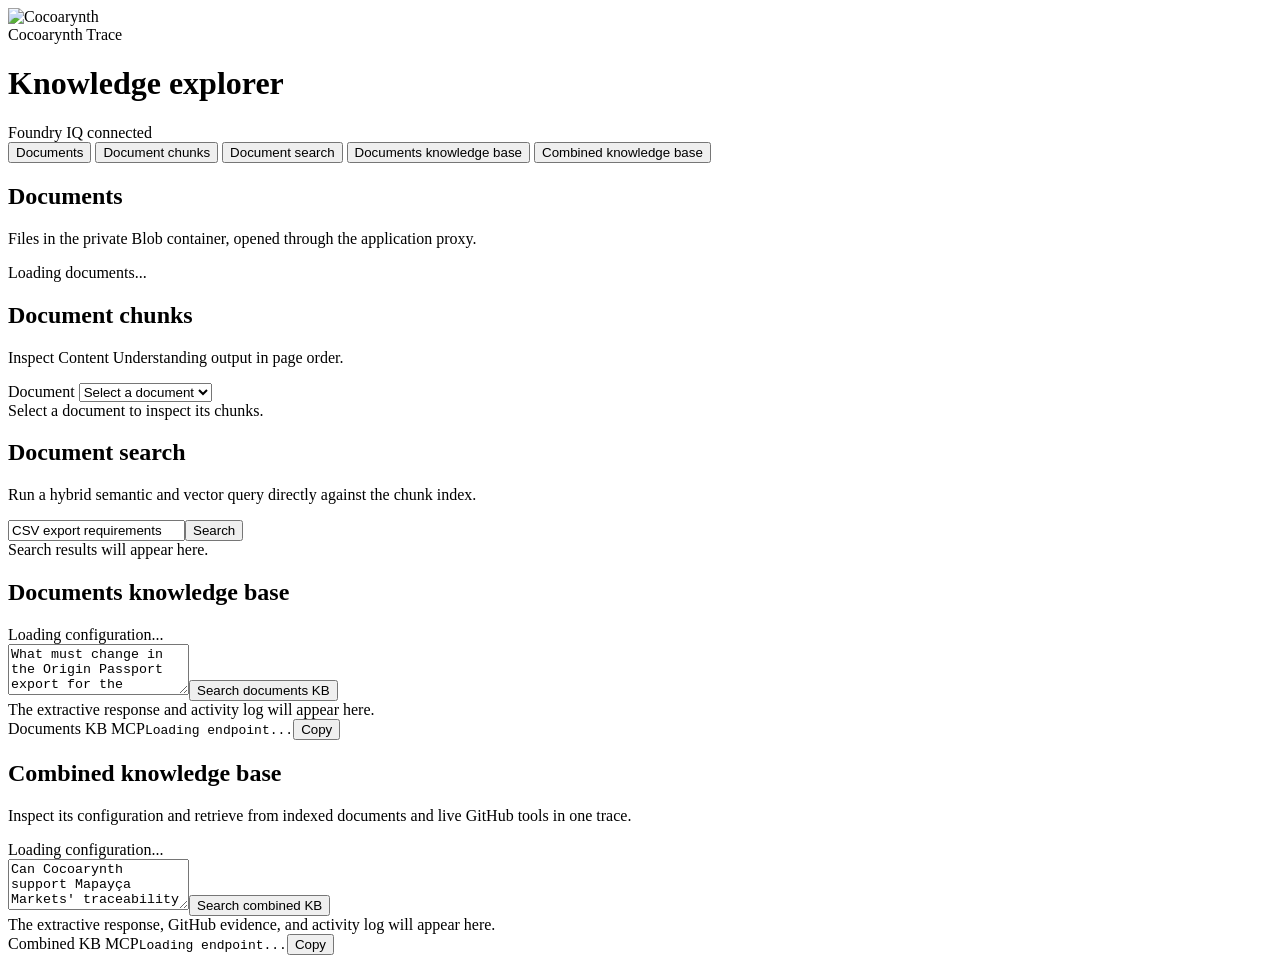
==== app/backend/static/index.html @ 741f6681 "More workshop parts" ====
<!doctype html>
<html lang="en">
  <head>
    <meta charset="UTF-8" />
    <meta name="viewport" content="width=device-width, initial-scale=1.0" />
    <title>Foundry IQ workshop portal</title>
    <link rel="preconnect" href="https://fonts.googleapis.com" />
    <link rel="preconnect" href="https://fonts.gstatic.com" crossorigin />
    <link href="https://fonts.googleapis.com/css2?family=IBM+Plex+Mono:wght@400;500&family=Manrope:wght@400;600;700&display=swap" rel="stylesheet" />
    <link rel="stylesheet" href="/assets/styles.css?v=9" />
  </head>
  <body>
    <header>
      <img class="brand-mark" src="/assets/cocoarynth-mark.png?v=2" alt="Cocoarynth" />
      <div class="brand-copy"><span class="kicker">Cocoarynth Trace</span><h1>Knowledge explorer</h1></div>
      <div class="service-state"><span></span> Foundry IQ connected</div>
    </header>

    <main>
      <aside>
        <nav aria-label="Knowledge explorer pages">
          <button class="nav-item active" data-target="documents">Documents</button>
          <button class="nav-item" data-target="chunks">Document chunks</button>
          <button class="nav-item" data-target="search">Document search</button>
          <button class="nav-item" data-target="documents-kb">Documents knowledge base</button>
          <button class="nav-item" data-target="combined-kb">Combined knowledge base</button>
        </nav>
      </aside>

      <section class="workspace">
        <div id="documents" class="panel active">
          <div class="panel-heading"><h2>Documents</h2><p>Files in the private Blob container, opened through the application proxy.</p></div>
          <div id="document-list" class="document-list" aria-live="polite"><div class="empty-state">Loading documents...</div></div>
        </div>

        <div id="chunks" class="panel">
          <div class="panel-heading"><h2>Document chunks</h2><p>Inspect Content Understanding output in page order.</p></div>
          <label for="document-select">Document</label>
          <select id="document-select"><option value="">Select a document</option></select>
          <div id="chunk-summary" class="result-summary"></div>
          <div id="chunk-list" class="result-list"><div class="empty-state">Select a document to inspect its chunks.</div></div>
        </div>

        <div id="search" class="panel">
          <div class="panel-heading"><h2>Document search</h2><p>Run a hybrid semantic and vector query directly against the chunk index.</p></div>
          <form id="search-form" class="search-bar"><input id="search-query" aria-label="Search document chunks" value="CSV export requirements" /><button class="primary" type="submit">Search</button></form>
          <div id="search-summary" class="result-summary"></div>
          <div id="search-results" class="result-list"><div class="empty-state">Search results will appear here.</div></div>
        </div>

        <div id="documents-kb" class="panel">
          <div class="panel-heading"><h2>Documents knowledge base</h2></div>
          <div id="documents-kb-configuration" class="configuration-grid"><div class="empty-state">Loading configuration...</div></div>
          <form class="kb-search" data-combined="false"><textarea aria-label="Documents knowledge base question" rows="3">What must change in the Origin Passport export for the Mapayça Markets pilot?</textarea><button class="primary" type="submit">Search documents KB</button></form>
          <div class="kb-output"><div class="empty-state">The extractive response and activity log will appear here.</div></div>
          <div class="mcp-strip" data-kb="documents"><span>Documents KB MCP</span><code>Loading endpoint...</code><button class="copy-endpoint" aria-label="Copy documents MCP endpoint">Copy</button></div>
        </div>

        <div id="combined-kb" class="panel">
          <div class="panel-heading"><h2>Combined knowledge base</h2><p>Inspect its configuration and retrieve from indexed documents and live GitHub tools in one trace.</p></div>
          <div id="combined-kb-configuration" class="configuration-grid"><div class="empty-state">Loading configuration...</div></div>
          <form class="kb-search" data-combined="true"><textarea aria-label="Combined knowledge base question" rows="3">Can Cocoarynth support Mapayça Markets' traceability import today? Identify the blocker, check relevant issues for related open work, and cite both the pilot requirements and current implementation evidence.</textarea><button class="primary" type="submit">Search combined KB</button></form>
          <div class="kb-output"><div class="empty-state">The extractive response, GitHub evidence, and activity log will appear here.</div></div>
          <div class="mcp-strip" data-kb="combined"><span>Combined KB MCP</span><code>Loading endpoint...</code><button class="copy-endpoint" aria-label="Copy combined MCP endpoint">Copy</button></div>
        </div>
      </section>
    </main>
    <div id="toast" role="status" aria-live="polite"></div>
    <script src="/assets/app.js?v=9"></script>
  </body>
</html>
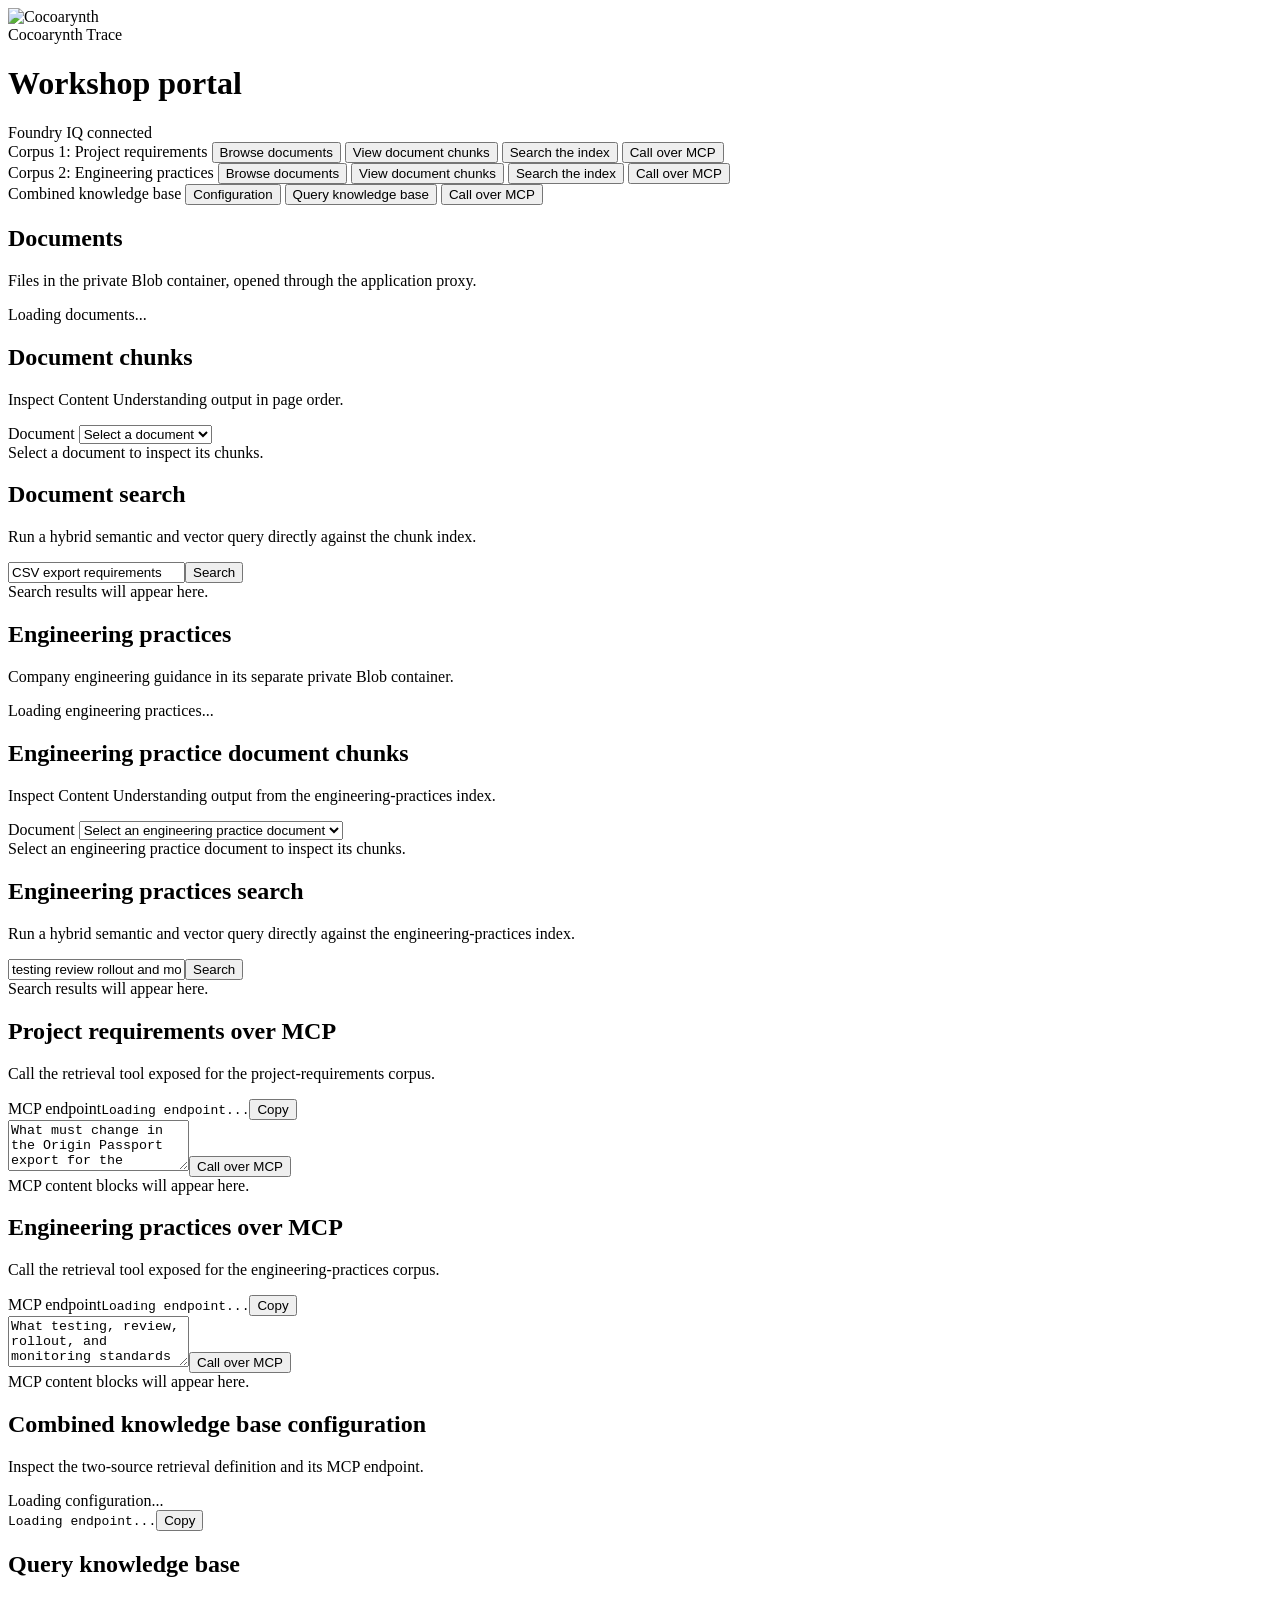
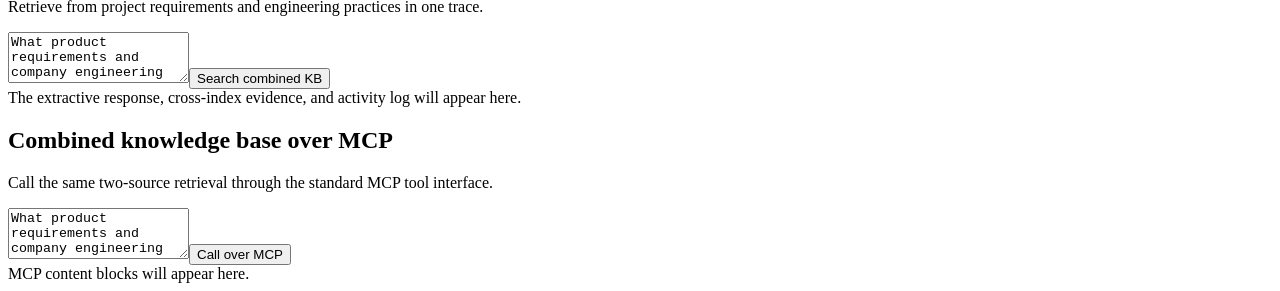
==== commit 9ce3e925: "Push latest improvements" ====
--- a/app/backend/static/index.html
+++ b/app/backend/static/index.html
@@ -7,23 +7,38 @@
     <link rel="preconnect" href="https://fonts.googleapis.com" />
     <link rel="preconnect" href="https://fonts.gstatic.com" crossorigin />
     <link href="https://fonts.googleapis.com/css2?family=IBM+Plex+Mono:wght@400;500&family=Manrope:wght@400;600;700&display=swap" rel="stylesheet" />
-    <link rel="stylesheet" href="/assets/styles.css?v=9" />
+    <link rel="stylesheet" href="/assets/styles.css?v=11" />
   </head>
   <body>
     <header>
       <img class="brand-mark" src="/assets/cocoarynth-mark.png?v=2" alt="Cocoarynth" />
-      <div class="brand-copy"><span class="kicker">Cocoarynth Trace</span><h1>Knowledge explorer</h1></div>
+      <div class="brand-copy"><span class="kicker">Cocoarynth Trace</span><h1>Workshop portal</h1></div>
       <div class="service-state"><span></span> Foundry IQ connected</div>
     </header>
 
     <main>
       <aside>
         <nav aria-label="Knowledge explorer pages">
-          <button class="nav-item active" data-target="documents">Documents</button>
-          <button class="nav-item" data-target="chunks">Document chunks</button>
-          <button class="nav-item" data-target="search">Document search</button>
-          <button class="nav-item" data-target="documents-kb">Documents knowledge base</button>
-          <button class="nav-item" data-target="combined-kb">Combined knowledge base</button>
+          <div class="nav-group">
+            <span class="nav-label">Corpus 1: Project requirements</span>
+            <button class="nav-item active" data-target="documents">Browse documents</button>
+            <button class="nav-item" data-target="chunks">View document chunks</button>
+            <button class="nav-item" data-target="search">Search the index</button>
+            <button class="nav-item" data-target="documents-mcp">Call over MCP</button>
+          </div>
+          <div class="nav-group">
+            <span class="nav-label">Corpus 2: Engineering practices</span>
+            <button class="nav-item" data-target="engineering-practices">Browse documents</button>
+            <button class="nav-item" data-target="engineering-practices-chunks">View document chunks</button>
+            <button class="nav-item" data-target="engineering-practices-search">Search the index</button>
+            <button class="nav-item" data-target="engineering-practices-mcp">Call over MCP</button>
+          </div>
+          <div class="nav-group nav-group-combined">
+            <span class="nav-label">Combined knowledge base</span>
+            <button class="nav-item" data-target="combined-configuration">Configuration</button>
+            <button class="nav-item" data-target="combined-kb">Query knowledge base</button>
+            <button class="nav-item" data-target="combined-mcp">Call over MCP</button>
+          </div>
         </nav>
       </aside>
 
@@ -48,24 +63,60 @@
           <div id="search-results" class="result-list"><div class="empty-state">Search results will appear here.</div></div>
         </div>
 
-        <div id="documents-kb" class="panel">
-          <div class="panel-heading"><h2>Documents knowledge base</h2></div>
-          <div id="documents-kb-configuration" class="configuration-grid"><div class="empty-state">Loading configuration...</div></div>
-          <form class="kb-search" data-combined="false"><textarea aria-label="Documents knowledge base question" rows="3">What must change in the Origin Passport export for the Mapayça Markets pilot?</textarea><button class="primary" type="submit">Search documents KB</button></form>
-          <div class="kb-output"><div class="empty-state">The extractive response and activity log will appear here.</div></div>
-          <div class="mcp-strip" data-kb="documents"><span>Documents KB MCP</span><code>Loading endpoint...</code><button class="copy-endpoint" aria-label="Copy documents MCP endpoint">Copy</button></div>
+        <div id="engineering-practices" class="panel">
+          <div class="panel-heading"><h2>Engineering practices</h2><p>Company engineering guidance in its separate private Blob container.</p></div>
+          <div id="engineering-practices-list" class="document-list" aria-live="polite"><div class="empty-state">Loading engineering practices...</div></div>
+        </div>
+
+        <div id="engineering-practices-chunks" class="panel">
+          <div class="panel-heading"><h2>Engineering practice document chunks</h2><p>Inspect Content Understanding output from the engineering-practices index.</p></div>
+          <label for="engineering-practices-select">Document</label>
+          <select id="engineering-practices-select"><option value="">Select an engineering practice document</option></select>
+          <div id="engineering-practices-chunk-summary" class="result-summary"></div>
+          <div id="engineering-practices-chunk-list" class="result-list"><div class="empty-state">Select an engineering practice document to inspect its chunks.</div></div>
+        </div>
+
+        <div id="engineering-practices-search" class="panel">
+          <div class="panel-heading"><h2>Engineering practices search</h2><p>Run a hybrid semantic and vector query directly against the engineering-practices index.</p></div>
+          <form id="engineering-practices-search-form" class="search-bar"><input id="engineering-practices-search-query" aria-label="Search engineering practice chunks" value="testing review rollout and monitoring standards" /><button class="primary" type="submit">Search</button></form>
+          <div id="engineering-practices-search-summary" class="result-summary"></div>
+          <div id="engineering-practices-search-results" class="result-list"><div class="empty-state">Search results will appear here.</div></div>
+        </div>
+
+        <div id="documents-mcp" class="panel">
+          <div class="panel-heading"><h2>Project requirements over MCP</h2><p>Call the retrieval tool exposed for the project-requirements corpus.</p></div>
+          <div class="mcp-strip" data-kb="documents"><span>MCP endpoint</span><code>Loading endpoint...</code><button class="copy-endpoint" aria-label="Copy project requirements MCP endpoint">Copy</button></div>
+          <form class="mcp-search" data-target="documents"><textarea aria-label="Project requirements MCP question" rows="3">What must change in the Origin Passport export for the Mapayça Markets pilot?</textarea><button class="primary" type="submit">Call over MCP</button></form>
+          <div class="mcp-output"><div class="empty-state">MCP content blocks will appear here.</div></div>
+        </div>
+
+        <div id="engineering-practices-mcp" class="panel">
+          <div class="panel-heading"><h2>Engineering practices over MCP</h2><p>Call the retrieval tool exposed for the engineering-practices corpus.</p></div>
+          <div class="mcp-strip" data-kb="engineering-practices"><span>MCP endpoint</span><code>Loading endpoint...</code><button class="copy-endpoint" aria-label="Copy engineering practices MCP endpoint">Copy</button></div>
+          <form class="mcp-search" data-target="engineering-practices"><textarea aria-label="Engineering practices MCP question" rows="3">What testing, review, rollout, and monitoring standards apply?</textarea><button class="primary" type="submit">Call over MCP</button></form>
+          <div class="mcp-output"><div class="empty-state">MCP content blocks will appear here.</div></div>
+        </div>
+
+        <div id="combined-configuration" class="panel">
+          <div class="panel-heading"><h2>Combined knowledge base configuration</h2><p>Inspect the two-source retrieval definition and its MCP endpoint.</p></div>
+          <div id="combined-kb-configuration" class="configuration-grid"><div class="empty-state">Loading configuration...</div></div>
+          <div class="mcp-strip" data-kb="combined"><code>Loading endpoint...</code><button class="copy-endpoint" aria-label="Copy combined MCP endpoint">Copy</button></div>
         </div>
 
         <div id="combined-kb" class="panel">
-          <div class="panel-heading"><h2>Combined knowledge base</h2><p>Inspect its configuration and retrieve from indexed documents and live GitHub tools in one trace.</p></div>
-          <div id="combined-kb-configuration" class="configuration-grid"><div class="empty-state">Loading configuration...</div></div>
-          <form class="kb-search" data-combined="true"><textarea aria-label="Combined knowledge base question" rows="3">Can Cocoarynth support Mapayça Markets' traceability import today? Identify the blocker, check relevant issues for related open work, and cite both the pilot requirements and current implementation evidence.</textarea><button class="primary" type="submit">Search combined KB</button></form>
-          <div class="kb-output"><div class="empty-state">The extractive response, GitHub evidence, and activity log will appear here.</div></div>
-          <div class="mcp-strip" data-kb="combined"><span>Combined KB MCP</span><code>Loading endpoint...</code><button class="copy-endpoint" aria-label="Copy combined MCP endpoint">Copy</button></div>
+          <div class="panel-heading"><h2>Query knowledge base</h2><p>Retrieve from project requirements and engineering practices in one trace.</p></div>
+          <form class="kb-search" data-combined="true"><textarea aria-label="Combined knowledge base question" rows="3">What product requirements and company engineering standards should guide CSV Origin Passport support? Cite evidence from both corpora.</textarea><button class="primary" type="submit">Search combined KB</button></form>
+          <div class="kb-output"><div class="empty-state">The extractive response, cross-index evidence, and activity log will appear here.</div></div>
+        </div>
+
+        <div id="combined-mcp" class="panel">
+          <div class="panel-heading"><h2>Combined knowledge base over MCP</h2><p>Call the same two-source retrieval through the standard MCP tool interface.</p></div>
+          <form class="mcp-search" data-target="combined"><textarea aria-label="Combined MCP question" rows="3">What product requirements and company engineering standards should guide CSV Origin Passport support? Cite evidence from both corpora.</textarea><button class="primary" type="submit">Call over MCP</button></form>
+          <div class="mcp-output"><div class="empty-state">MCP content blocks will appear here.</div></div>
         </div>
       </section>
     </main>
     <div id="toast" role="status" aria-live="polite"></div>
-    <script src="/assets/app.js?v=9"></script>
+    <script src="/assets/app.js?v=22"></script>
   </body>
 </html>
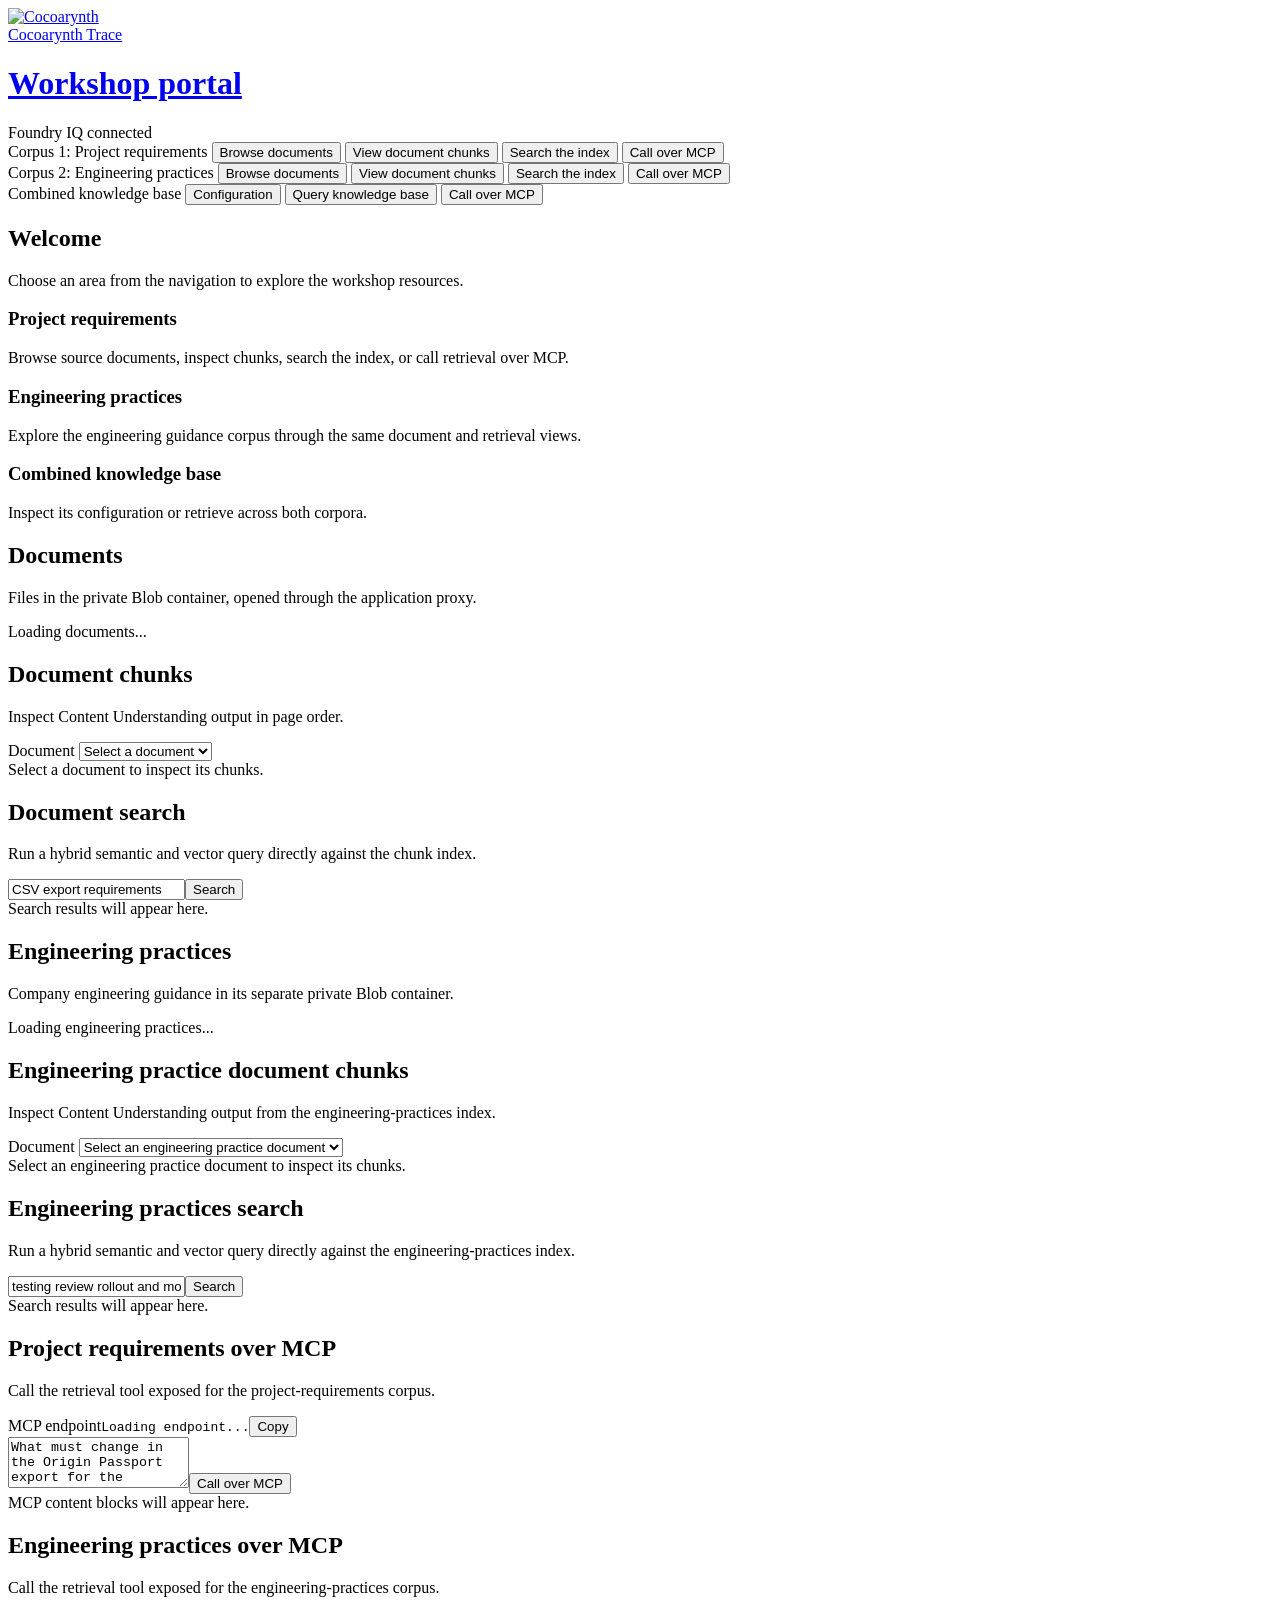
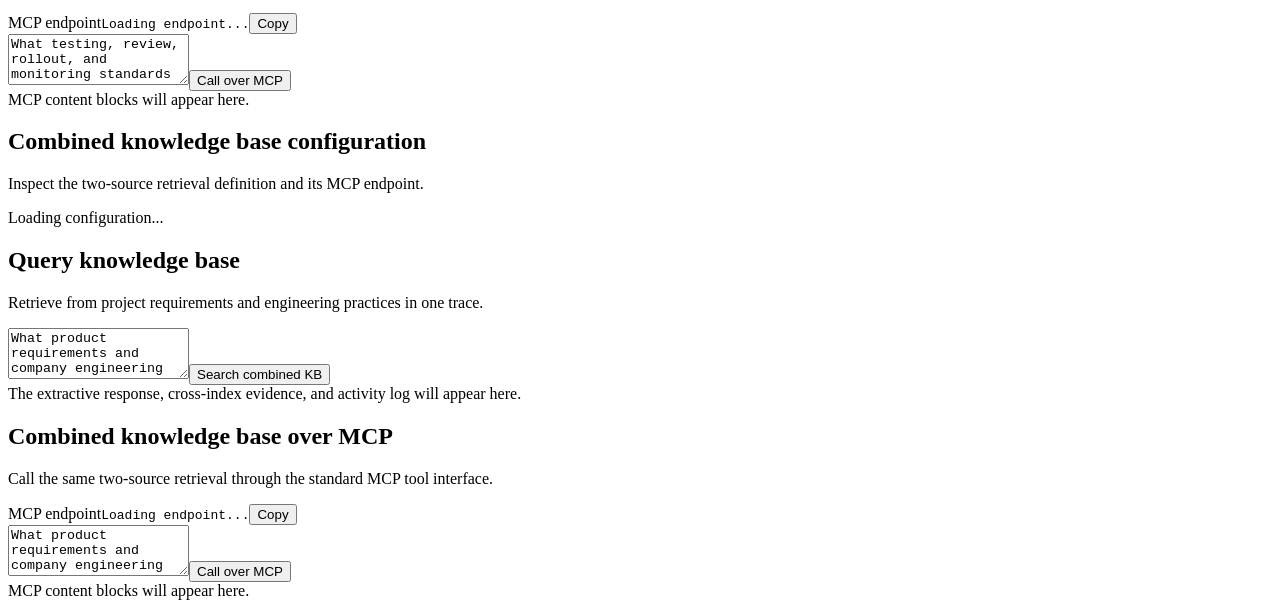
==== commit 05a3e7b7: "Refinemnt" ====
--- a/app/backend/static/index.html
+++ b/app/backend/static/index.html
@@ -7,12 +7,14 @@
     <link rel="preconnect" href="https://fonts.googleapis.com" />
     <link rel="preconnect" href="https://fonts.gstatic.com" crossorigin />
     <link href="https://fonts.googleapis.com/css2?family=IBM+Plex+Mono:wght@400;500&family=Manrope:wght@400;600;700&display=swap" rel="stylesheet" />
-    <link rel="stylesheet" href="/assets/styles.css?v=11" />
+    <link rel="stylesheet" href="/assets/styles.css?v=12" />
   </head>
   <body>
     <header>
-      <img class="brand-mark" src="/assets/cocoarynth-mark.png?v=2" alt="Cocoarynth" />
-      <div class="brand-copy"><span class="kicker">Cocoarynth Trace</span><h1>Workshop portal</h1></div>
+      <a class="brand-home" href="/" aria-label="Workshop portal home">
+        <img class="brand-mark" src="/assets/cocoarynth-mark.png?v=2" alt="Cocoarynth" />
+        <div class="brand-copy"><span class="kicker">Cocoarynth Trace</span><h1>Workshop portal</h1></div>
+      </a>
       <div class="service-state"><span></span> Foundry IQ connected</div>
     </header>
 
@@ -21,7 +23,7 @@
         <nav aria-label="Knowledge explorer pages">
           <div class="nav-group">
             <span class="nav-label">Corpus 1: Project requirements</span>
-            <button class="nav-item active" data-target="documents">Browse documents</button>
+            <button class="nav-item" data-target="documents">Browse documents</button>
             <button class="nav-item" data-target="chunks">View document chunks</button>
             <button class="nav-item" data-target="search">Search the index</button>
             <button class="nav-item" data-target="documents-mcp">Call over MCP</button>
@@ -43,7 +45,16 @@
       </aside>
 
       <section class="workspace">
-        <div id="documents" class="panel active">
+        <div id="home" class="panel active welcome-panel">
+          <div class="panel-heading"><h2>Welcome</h2><p>Choose an area from the navigation to explore the workshop resources.</p></div>
+          <div class="welcome-options">
+            <section><h3>Project requirements</h3><p>Browse source documents, inspect chunks, search the index, or call retrieval over MCP.</p></section>
+            <section><h3>Engineering practices</h3><p>Explore the engineering guidance corpus through the same document and retrieval views.</p></section>
+            <section><h3>Combined knowledge base</h3><p>Inspect its configuration or retrieve across both corpora.</p></section>
+          </div>
+        </div>
+
+        <div id="documents" class="panel">
           <div class="panel-heading"><h2>Documents</h2><p>Files in the private Blob container, opened through the application proxy.</p></div>
           <div id="document-list" class="document-list" aria-live="polite"><div class="empty-state">Loading documents...</div></div>
         </div>
@@ -100,7 +111,6 @@
         <div id="combined-configuration" class="panel">
           <div class="panel-heading"><h2>Combined knowledge base configuration</h2><p>Inspect the two-source retrieval definition and its MCP endpoint.</p></div>
           <div id="combined-kb-configuration" class="configuration-grid"><div class="empty-state">Loading configuration...</div></div>
-          <div class="mcp-strip" data-kb="combined"><code>Loading endpoint...</code><button class="copy-endpoint" aria-label="Copy combined MCP endpoint">Copy</button></div>
         </div>
 
         <div id="combined-kb" class="panel">
@@ -111,12 +121,13 @@
 
         <div id="combined-mcp" class="panel">
           <div class="panel-heading"><h2>Combined knowledge base over MCP</h2><p>Call the same two-source retrieval through the standard MCP tool interface.</p></div>
+          <div class="mcp-strip" data-kb="combined"><span>MCP endpoint</span><code>Loading endpoint...</code><button class="copy-endpoint" aria-label="Copy combined MCP endpoint">Copy</button></div>
           <form class="mcp-search" data-target="combined"><textarea aria-label="Combined MCP question" rows="3">What product requirements and company engineering standards should guide CSV Origin Passport support? Cite evidence from both corpora.</textarea><button class="primary" type="submit">Call over MCP</button></form>
           <div class="mcp-output"><div class="empty-state">MCP content blocks will appear here.</div></div>
         </div>
       </section>
     </main>
     <div id="toast" role="status" aria-live="polite"></div>
-    <script src="/assets/app.js?v=22"></script>
+    <script src="/assets/app.js?v=24"></script>
   </body>
 </html>
